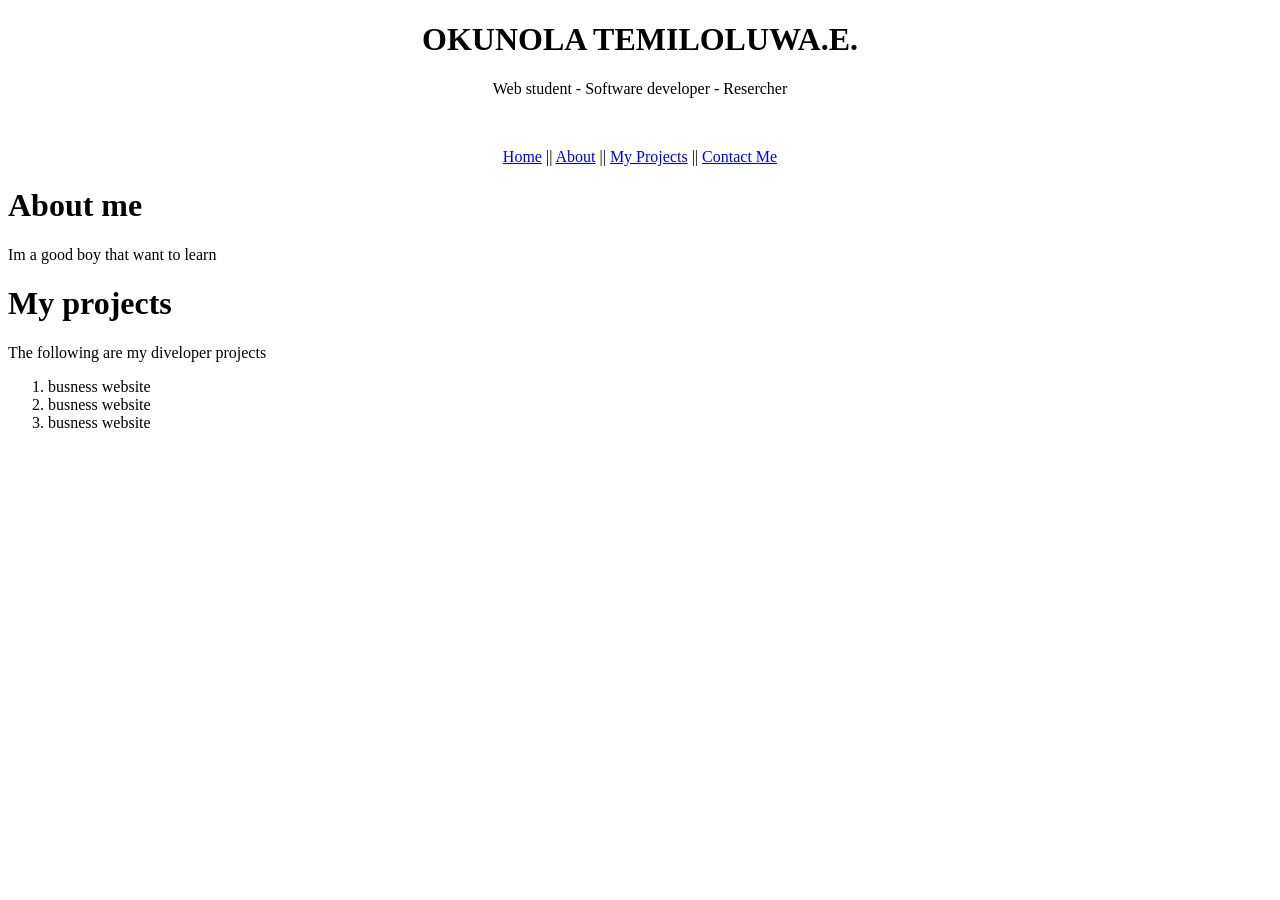
==== index.html @ 29b39a93 "Add files via upload" ====
<!DOCTYPE html>
<html lang="en">

<head>
    <meta charset="UTF-8">
    <meta name="viewport" content="width=device-width, initial-scale=1.0">
    <title>my profile</title>
</head>

<body>
    <div align="center" id="hearding">
        <h1>OKUNOLA TEMILOLUWA.E.</h1>
        <P>Web student - Software developer - Resercher</P>
    </div>


    <br>

    <div align="center" id="menu">
        <p>
            <a href="#">Home</a> || <a href="#about">About</a> ||
             <a href="#projects">My Projects</a> || <a href="./contact.html">Contact Me</a>
        </p>
    </div>

    <div align="left" id="About">
        <h1>About me</h1>
        <p>
            Im a good boy that want to learn
        </p>
    </div>
    <div align="left" id="projects">
        <h1>My projects </h1>
        <p>The following are my diveloper projects</p>
        <ol>
            <li>busness website </li>
            <li>busness website </li>
            <li>busness website </li>
        </ol>
    </div>
</body>

</html>
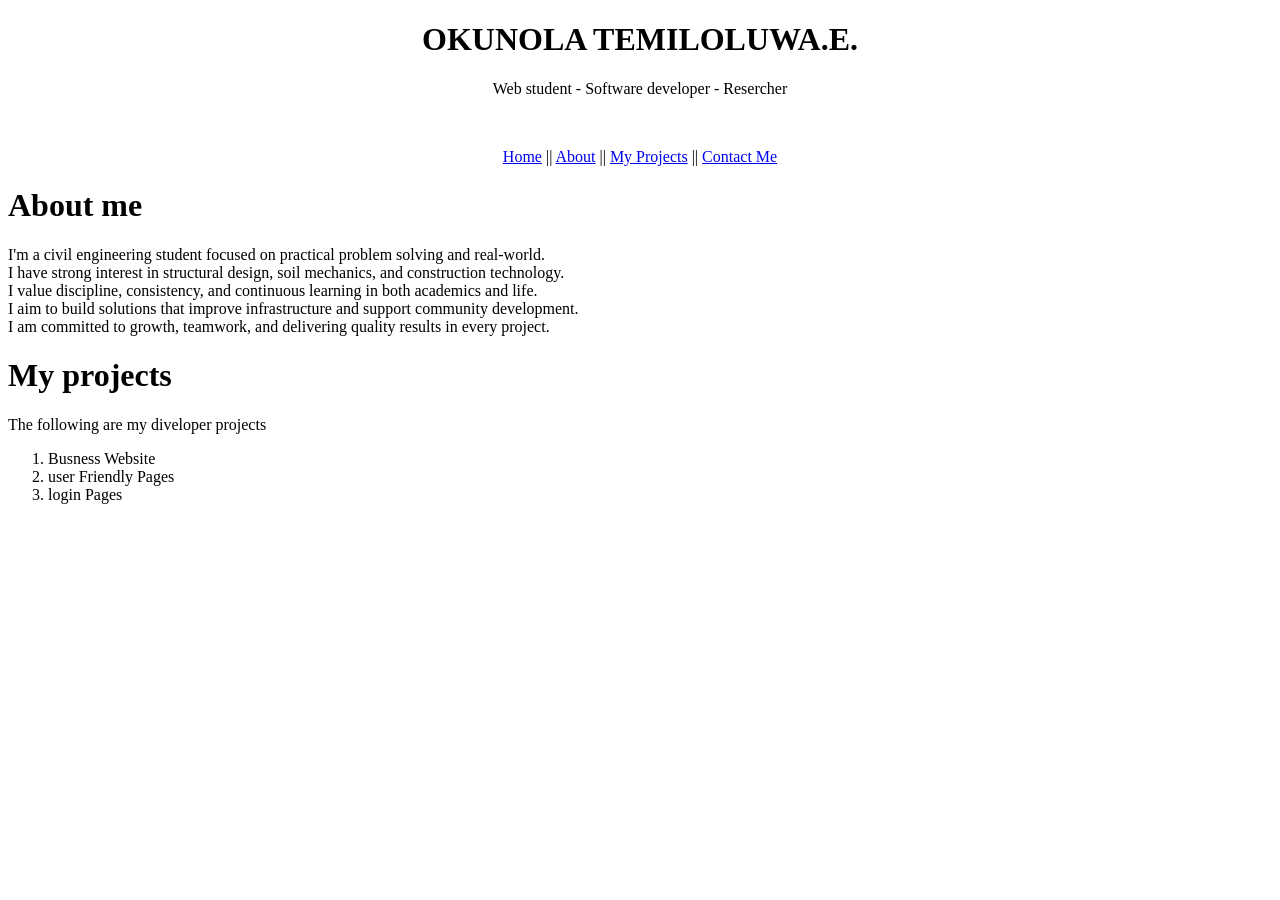
==== commit 6e14ef15: "Add files via upload" ====
--- a/index.html
+++ b/index.html
@@ -19,23 +19,28 @@
     <div align="center" id="menu">
         <p>
             <a href="#">Home</a> || <a href="#about">About</a> ||
-             <a href="#projects">My Projects</a> || <a href="./contact.html">Contact Me</a>
+            <a href="#projects">My Projects</a> || <a href="./contact.html">Contact Me</a>
         </p>
     </div>
 
     <div align="left" id="About">
         <h1>About me</h1>
         <p>
-            Im a good boy that want to learn
+            I'm a civil engineering student focused on practical problem solving and real-world. <br>
+            I have strong interest in structural design, soil mechanics, and construction technology. <br>
+            I value discipline, consistency, and continuous learning in both academics and life. <br>
+            I aim to build solutions that improve infrastructure and support community development. <br>
+            I am committed to growth, teamwork, and delivering quality results in every project. <br>
+
         </p>
     </div>
     <div align="left" id="projects">
         <h1>My projects </h1>
         <p>The following are my diveloper projects</p>
         <ol>
-            <li>busness website </li>
-            <li>busness website </li>
-            <li>busness website </li>
+            <li>Busness Website </li>
+            <li>user Friendly Pages</li>
+            <li>login Pages </li>
         </ol>
     </div>
 </body>
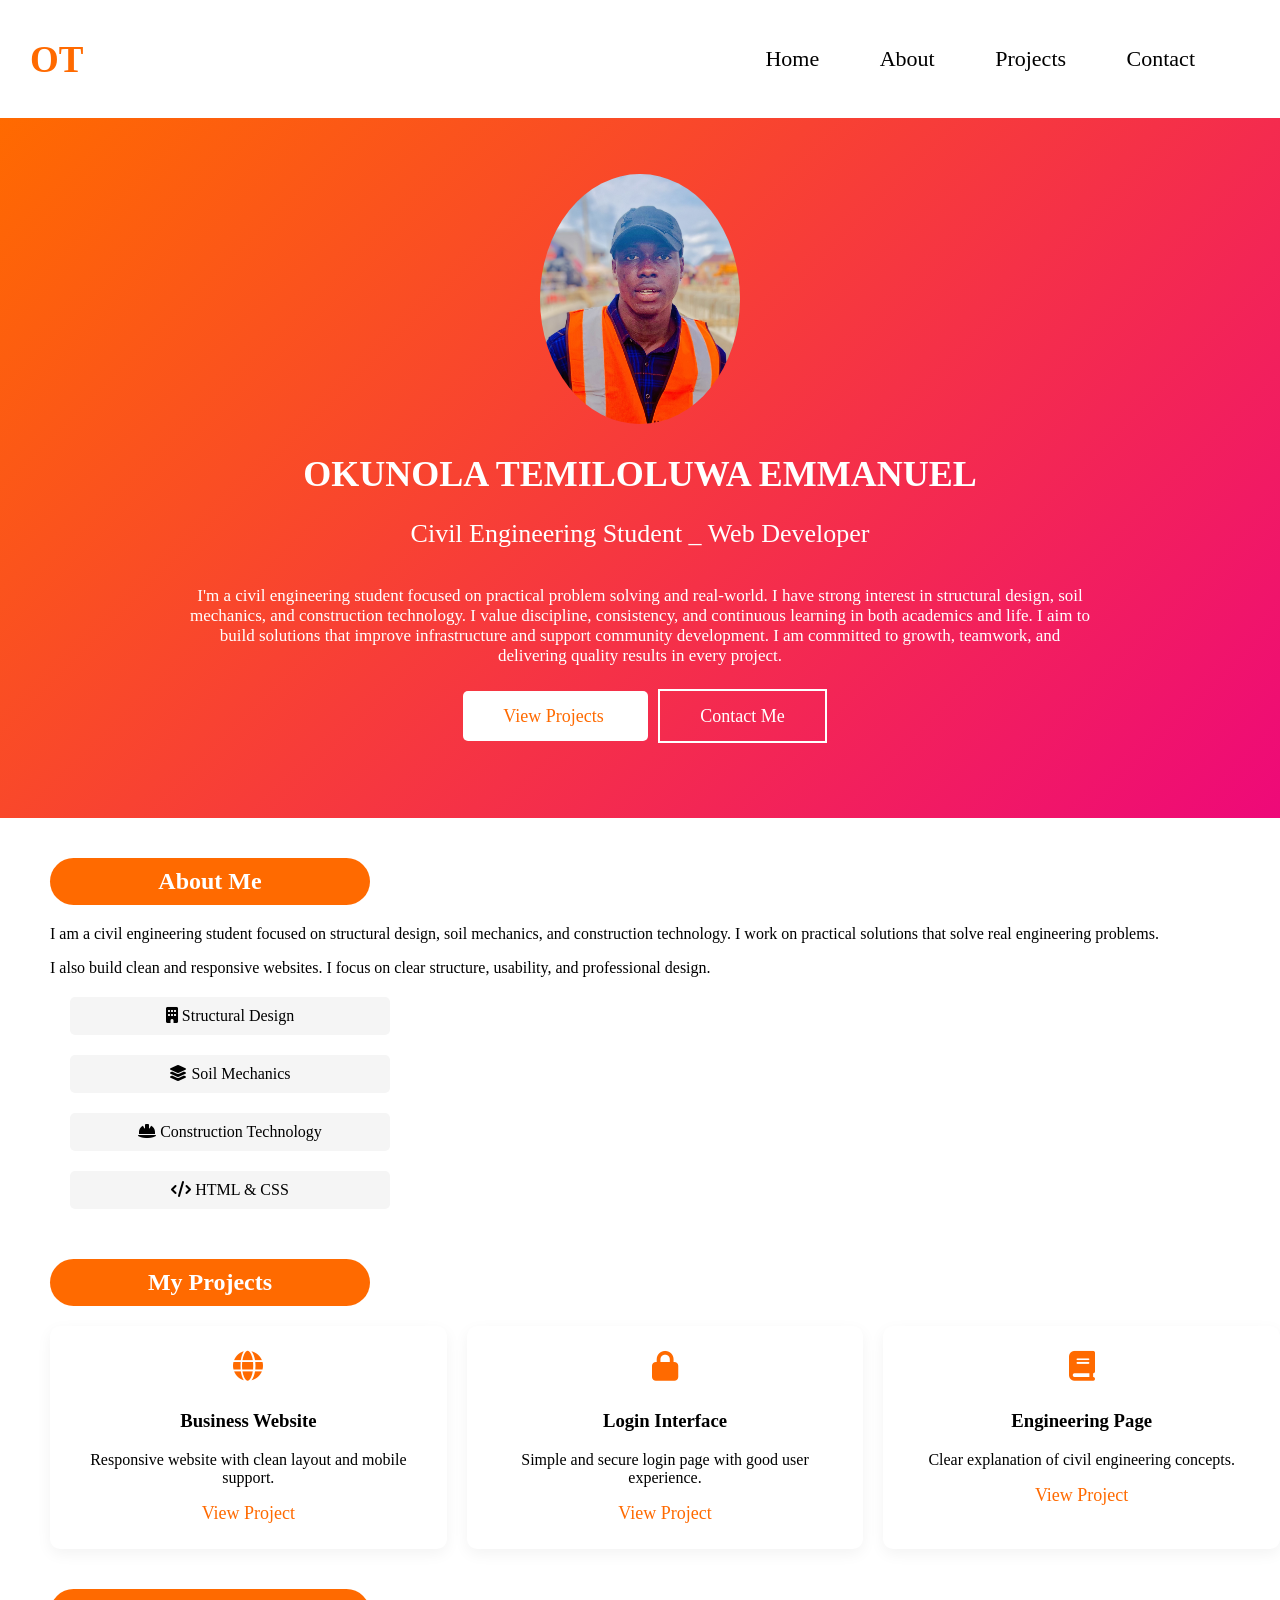
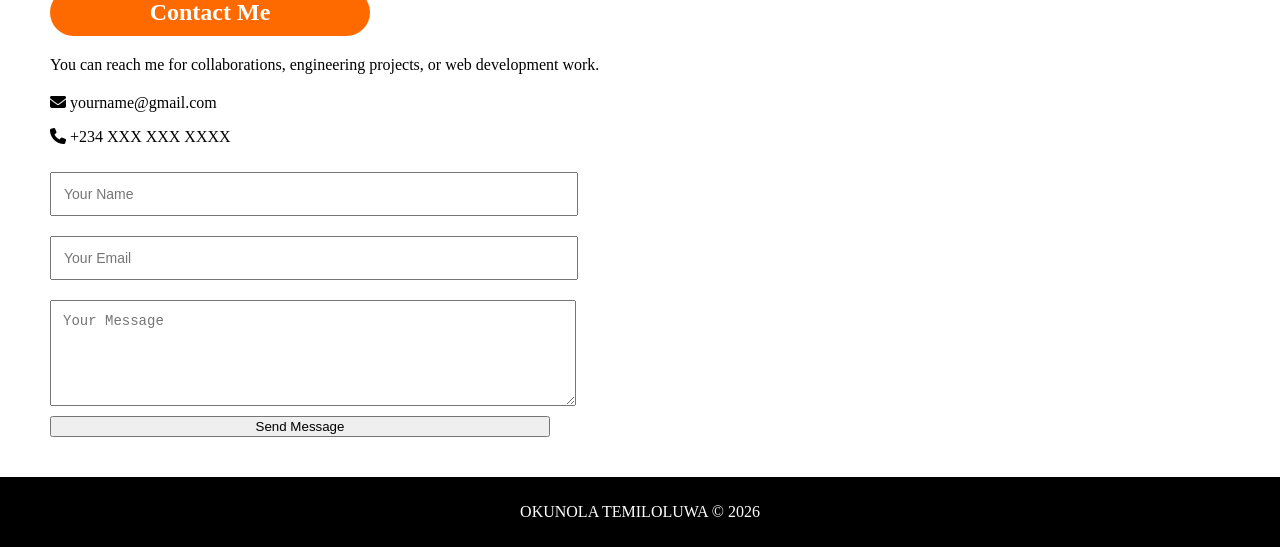
==== commit dd6ddfa9: "Add files via upload" ====
--- a/index.html
+++ b/index.html
@@ -4,45 +4,125 @@
 <head>
     <meta charset="UTF-8">
     <meta name="viewport" content="width=device-width, initial-scale=1.0">
-    <title>my profile</title>
+    <title>OKUNOLA .T. E. | PROFILE </title>
+
+    <link rel="stylesheet" href="https://cdnjs.cloudflare.com/ajax/libs/font-awesome/6.5.0/css/all.min.css">
+
+    <link rel="stylesheet" href="./style.css">
 </head>
 
 <body>
-    <div align="center" id="hearding">
-        <h1>OKUNOLA TEMILOLUWA.E.</h1>
-        <P>Web student - Software developer - Resercher</P>
-    </div>
+    <nav>
+        <h1 id="logo">OT</h1>
+        <div id="nav-links">
+            <a href="#home"> Home </a>
+            <a href="#about"> About </a>
+            <a href="#projects"> Projects </a>
+            <a href="#contact"> Contact </a>
+        </div>
+    </nav>
+
+    <header id="home">
+        <div id="home-content">
+            <img src="./tboy pic.jpg" height="200px" />
+            <h1> OKUNOLA TEMILOLUWA EMMANUEL </h1>
+            <p1> Civil Engineering Student _ Web Developer </p1>
+            <p id="home-sub">
+                I'm a civil engineering student focused on practical problem solving and real-world.
+                I have strong interest in structural design, soil mechanics, and construction technology.
+                I value discipline, consistency, and continuous learning in both academics and life.
+                I aim to build solutions that improve infrastructure and support community development.
+                I am committed to growth, teamwork, and delivering quality results in every project.
+            </p>
+
+            <div id="button">
+                <a href="#projects" id="btn"> View Projects </a>
+                <a href="#contact" id="btn-outline"> Contact Me </a>
+            </div>
+        </div>
+    </header>
+    <section id="about">
+        <div >
+            <h2> About Me </h2>
+            <div id="about-grid">
+                <p>
+                    I am a civil engineering student focused on structural design, soil mechanics, and construction
+                    technology. I work on practical solutions that solve real engineering problems.
+                </p>
+                <p>
+                    I also build clean and responsive websites. I focus on clear structure, usability, and professional
+                    design.
+                </p>
+            </div>
+
+            <div id="skills">
+                <p><i class="fa-solid fa-building"></i> Structural Design</p>
+                <p><i class="fa-solid fa-layer-group"></i> Soil Mechanics</p>
+                <p><i class="fa-solid fa-helmet-safety"></i> Construction Technology</p>
+                <p><i class="fa-solid fa-code"></i> HTML & CSS</p>
+            </div>
+
+        </div>
+    </section>
 
 
-    <br>
 
-    <div align="center" id="menu">
-        <p>
-            <a href="#">Home</a> || <a href="#about">About</a> ||
-            <a href="#projects">My Projects</a> || <a href="./contact.html">Contact Me</a>
+    <section id="projects">
+
+            <h2>My Projects</h2>
+
+            <div id="projects-text">
+
+            <div id="card">
+                <i class="fa-solid fa-globe"></i>
+                <h3>Business Website</h3>
+                <p>Responsive website with clean layout and mobile support.</p>
+                <a href="#" id="btn">View Project</a>
+            </div>
+
+            <div id="card">
+                <i class="fa-solid fa-lock"></i>
+                <h3>Login Interface</h3>
+                <p>Simple and secure login page with good user experience.</p>
+                <a href="#" id="btn">View Project</a>
+            </div>
+
+            <div id="card">
+                <i class="fa-solid fa-book"></i>
+                <h3>Engineering Page</h3>
+                <p>Clear explanation of civil engineering concepts.</p>
+                <a href="#" id="btn">View Project</a>
+            </div>
+
+        </div>
+
+    </section>
+
+    <section id="contact">
+        <h2>Contact Me</h2>
+
+        <p id="contact-text">
+            You can reach me for collaborations, engineering projects, or web development work.
         </p>
-    </div>
 
-    <div align="left" id="About">
-        <h1>About me</h1>
-        <p>
-            I'm a civil engineering student focused on practical problem solving and real-world. <br>
-            I have strong interest in structural design, soil mechanics, and construction technology. <br>
-            I value discipline, consistency, and continuous learning in both academics and life. <br>
-            I aim to build solutions that improve infrastructure and support community development. <br>
-            I am committed to growth, teamwork, and delivering quality results in every project. <br>
+        <div id="contact-info">
+            <p><i class="fa-solid fa-envelope"></i> yourname@gmail.com</p>
+            <p><i class="fa-solid fa-phone"></i> +234 XXX XXX XXXX</p>
+        </div>
 
-        </p>
-    </div>
-    <div align="left" id="projects">
-        <h1>My projects </h1>
-        <p>The following are my diveloper projects</p>
-        <ol>
-            <li>Busness Website </li>
-            <li>user Friendly Pages</li>
-            <li>login Pages </li>
-        </ol>
-    </div>
+        <form>
+            <input type="text" placeholder="Your Name" required>
+            <input type="email" placeholder="Your Email" required>
+            <textarea rows="5" placeholder="Your Message" required></textarea>
+            <button type="submit" class="btn">Send Message</button>
+        </form>
+
+    </section>
+
+    <footer>
+        <p>OKUNOLA TEMILOLUWA © 2026</p>
+    </footer>
+
 </body>
 
 </html>
--- a/style.css
+++ b/style.css
@@ -0,0 +1,206 @@
+body {
+    margin: 0;
+    font-family: Poopins', sans-serif;
+
+}
+
+html {
+    scroll-behavior: smooth;
+}
+
+nav {
+    align-items: center;
+    padding: 7px 30px;
+    background: white;
+    display: flex;
+    position: sticky;
+    justify-content: space-between;
+    top: 0;
+}
+
+#logo {
+    color: #ff6a00;
+    font-size: 37px;
+}
+
+#nav-links a {
+    text-decoration: none;
+    color: black;
+    padding-right: 55px;
+    font-size: 22px;
+}
+
+#nav-links a:hover {
+    color: #ff6a00;
+    text-decoration: underline;
+}
+
+#home {
+    height: 700px;
+    display: flex;
+    justify-content: center;
+    text-align: center;
+    color: white;
+    background: linear-gradient(135deg, #ff6a00, #ee0979);
+}
+
+#home img {
+    margin-top: 56px;
+    border-radius: 50%;
+    height: 250px;
+}
+
+#home-content {
+    max-width: 900px
+}
+
+#home-content h1 {
+    font-size: 36px;
+}
+
+#home-content p1 {
+    font-size: 26px;
+}
+
+#home-sub {
+    padding-top: 20px;
+    font-size: 17px;
+}
+
+#button {
+    margin-top: 40px;
+}
+
+#btn {
+    background: white;
+    color: #ff6a00;
+    padding: 15px 40px;
+    text-decoration: none;
+    margin: 10px;
+    border-radius: 5px;
+    font-size: large;
+}
+
+#btn-outline {
+    border: 2px solid white;
+    color: white;
+    padding: 15px 40px;
+    text-decoration: none;
+    font-size: large;
+}
+
+#about {
+    text-align: left;
+    padding-left: 50px;
+    margin-top: 40px;
+}
+
+#about h2 {
+    text-align: center;
+    background: #ff6a00;
+    color: white;
+    width: 300px;
+    border-radius: 50px;
+    padding: 10px;
+}
+
+#about-grid {
+    display: contents;
+    grid-template-columns: 6fr 1fr;
+    gap: 30px; 
+}
+
+#skills P {
+    background: #f5f5f5;
+    padding: 10px;
+    border-radius: 5px;
+    margin: 20px;
+    width: 300px;
+    text-align: center;
+}
+
+#projects {
+    text-align: left;
+    padding-left: 50px;
+    margin-top: 50px;
+}
+
+#projects h2 {
+    text-align: center;
+    background: #ff6a00;
+    color: white;
+    width: 300px;
+    border-radius: 50px;
+    padding: 10px;
+}
+
+#projects-text {
+    display: grid;
+    grid-template-columns: repeat(auto-fit, minmax(250px, 1fr));
+    gap: 20px;
+}
+
+#card {
+    padding: 25px;
+    background: white;
+    border-radius: 10px;
+    text-align: center;
+    transition: 0.3s;
+    box-shadow: 0 5px 15px rgba(0, 0, 0, 0.05);
+}
+
+#card i {
+    font-size: 30px;
+    color: #ff6a00;
+    margin-bottom: 10px;
+}
+
+#card:hover {
+    transform: translateY(-8px);
+    box-shadow: 0 10px 25px rgba(0, 0, 0, 0.1);
+}
+
+#contact {
+    text-align: left;
+    padding-left: 50px;
+    margin-top: 40px;
+}
+
+#contact h2 {
+    text-align: center;
+    background: #ff6a00;
+    color: white;
+    width: 300px;
+    border-radius: 50px;
+    padding: 10px;
+}
+
+#contact-text {
+    margin-bottom: 20px;
+}
+
+#contact-info {
+    margin: 5px 0;
+}
+
+form {
+    display: flex;
+    flex-direction: column;
+    width: 500px;
+}
+
+form input,
+form textarea {
+    margin: 10px 0;
+    padding: 12px;
+    font-size: 14px;
+    width: 500px;
+}
+
+footer {
+    text-align: center;
+    padding: 10px;
+    background: #000000;
+    color: white;
+    margin-top: 40px;
+}
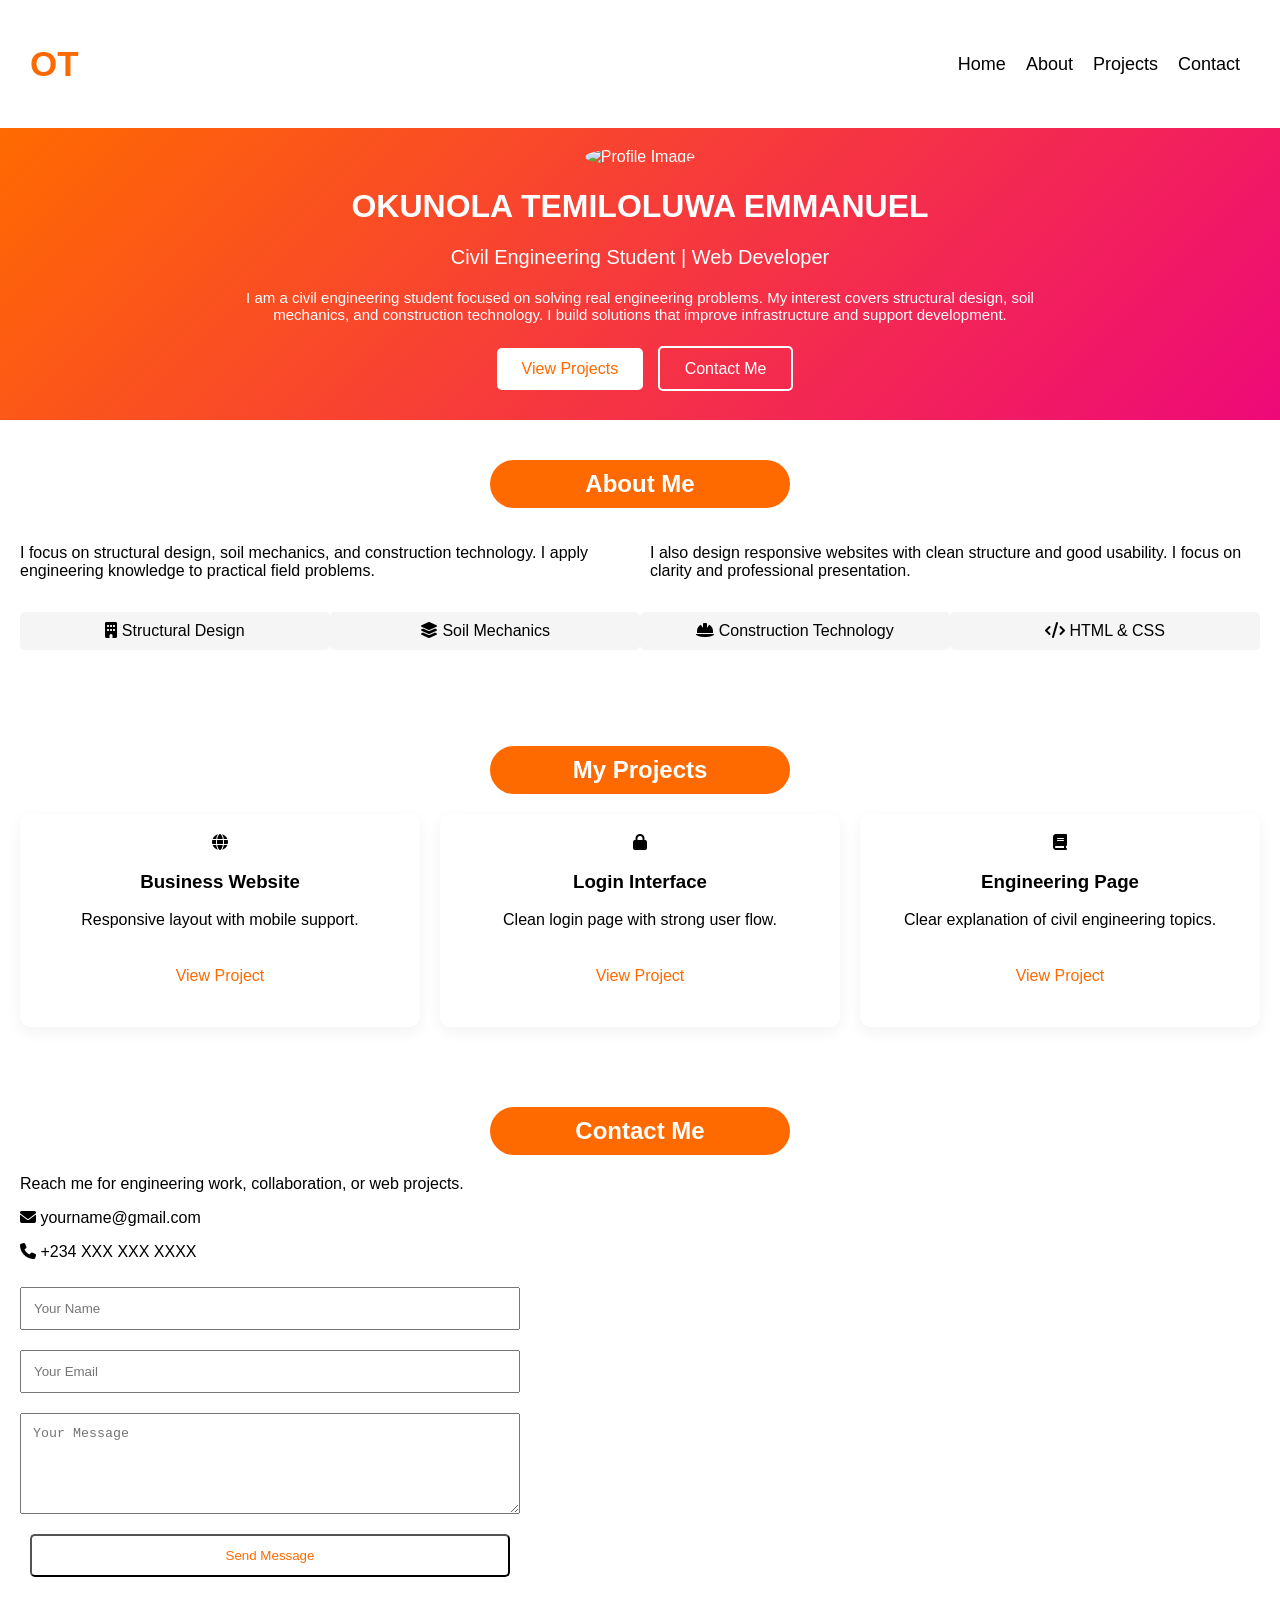
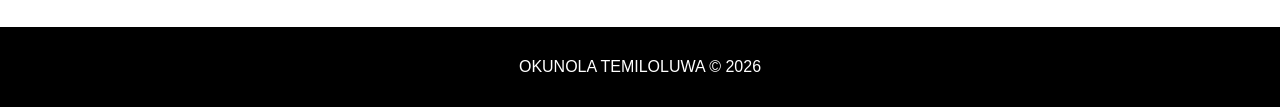
==== commit f36f3f73: "Add files via upload" ====
--- a/index.html
+++ b/index.html
@@ -4,105 +4,300 @@
 <head>
     <meta charset="UTF-8">
     <meta name="viewport" content="width=device-width, initial-scale=1.0">
-    <title>OKUNOLA .T. E. | PROFILE </title>
+    <title>OKUNOLA T. E. | PROFILE</title>
 
     <link rel="stylesheet" href="https://cdnjs.cloudflare.com/ajax/libs/font-awesome/6.5.0/css/all.min.css">
-
-    <link rel="stylesheet" href="./style.css">
 </head>
-
+<style>
+    * {
+    box-sizing: border-box;
+}
+
+body {
+    margin: 0;
+    font-family: 'Poppins', sans-serif;
+}
+
+html {
+    scroll-behavior: smooth;
+}
+
+nav {
+    display: flex;
+    justify-content: space-between;
+    align-items: center;
+    padding: 15px 30px;
+    background: white;
+    position: sticky;
+    top: 0;
+    flex-wrap: wrap;
+}
+
+#nav-links {
+    display: flex;
+    flex-wrap: wrap;
+}
+
+#nav-links a {
+    text-decoration: none;
+    color: black;
+    margin: 10px;
+    font-size: 18px;
+}
+
+#nav-links a:hover {
+    color: #ff6a00;
+    text-decoration: underline;
+}
+
+#logo {
+    color: #ff6a00;
+    font-size: 35px;
+}
+
+#home {
+    min-height: 100px;
+    display: flex;
+    justify-content: center;
+    align-items: center;
+    text-align: center;
+    color: white;
+    padding: 20px;
+    background: linear-gradient(135deg, #ff6a00, #ee0979);
+}
+
+#home img {
+    border-radius: 50%;
+    width: 180px;
+    height: 180px;
+}
+
+#home-content {
+    max-width: 800px;
+}
+
+.intro {
+    font-size: 20px;
+}
+
+#home-sub {
+    font-size: 15px;
+    margin-top: 15px;
+}
+
+.btn {
+    background: white;
+    color: #ff6a00;
+    padding: 12px 25px;
+    text-decoration: none;
+    margin: 10px;
+    border-radius: 5px;
+    display: inline-block;
+}
+
+.btn-outline {
+    border: 2px solid white;
+    color: white;
+    padding: 12px 25px;
+    text-decoration: none;
+    border-radius: 5px;
+}
+
+section {
+    padding: 40px 20px;
+}
+
+h2 {
+    text-align: center;
+    background: #ff6a00;
+    color: white;
+    max-width: 300px;
+    margin: 0 auto 20px;
+    border-radius: 50px;
+    padding: 10px;
+}
+
+#about-grid {
+    display: grid;
+    grid-template-columns: 1fr 1fr;
+    gap: 20px;
+}
+
+#skills {
+    display: grid;
+    grid-template-columns: repeat(auto-fit, minmax(200px, 1fr));
+}
+
+#skills p {
+    background: #f5f5f5;
+    padding: 10px;
+    border-radius: 5px;
+    text-align: center;
+}
+
+#projects-text {
+    display: grid;
+    grid-template-columns: repeat(auto-fit, minmax(250px, 1fr));
+    gap: 20px;
+}
+
+.card {
+    padding: 20px;
+    background: white;
+    border-radius: 10px;
+    text-align: center;
+    transition: 0.3s;
+    box-shadow: 0 5px 15px rgba(0, 0, 0, 0.05);
+}
+
+.card:hover {
+    transform: translateY(-5px);
+}
+
+form {
+    display: flex;
+    flex-direction: column;
+    max-width: 500px;
+    width: 100%;
+}
+
+form input,
+form textarea {
+    margin: 10px 0;
+    padding: 12px;
+    width: 100%;
+}
+
+footer {
+    text-align: center;
+    padding: 15px;
+    background: black;
+    color: white;
+}
+
+@media (max-width: 768px) {
+
+    #about-grid {
+        grid-template-columns: 1fr;
+    }
+
+    nav {
+        flex-direction: column;
+        align-items: flex-start;
+    }
+
+    #nav-links {
+        flex-direction: column;
+        width: 100%;
+    }
+
+    #nav-links a {
+        margin: 5px 0;
+    }
+
+    #home img {
+        width: 140px;
+        height: 140px;
+    }
+
+    .intro {
+        font-size: 16px;
+    }
+}
+</style>
 <body>
+
     <nav>
         <h1 id="logo">OT</h1>
+
         <div id="nav-links">
-            <a href="#home"> Home </a>
-            <a href="#about"> About </a>
-            <a href="#projects"> Projects </a>
-            <a href="#contact"> Contact </a>
+            <a href="#home">Home</a>
+            <a href="#about">About</a>
+            <a href="#projects">Projects</a>
+            <a href="#contact">Contact</a>
         </div>
     </nav>
 
     <header id="home">
         <div id="home-content">
-            <img src="./tboy pic.jpg" height="200px" />
-            <h1> OKUNOLA TEMILOLUWA EMMANUEL </h1>
-            <p1> Civil Engineering Student _ Web Developer </p1>
+
+            <img src="./tboy pic.jpg" alt="Profile Image">
+
+            <h1>OKUNOLA TEMILOLUWA EMMANUEL</h1>
+
+            <p class="intro">Civil Engineering Student | Web Developer</p>
+
             <p id="home-sub">
-                I'm a civil engineering student focused on practical problem solving and real-world.
-                I have strong interest in structural design, soil mechanics, and construction technology.
-                I value discipline, consistency, and continuous learning in both academics and life.
-                I aim to build solutions that improve infrastructure and support community development.
-                I am committed to growth, teamwork, and delivering quality results in every project.
+                I am a civil engineering student focused on solving real engineering problems.
+                My interest covers structural design, soil mechanics, and construction technology.
+                I build solutions that improve infrastructure and support development.
             </p>
 
             <div id="button">
-                <a href="#projects" id="btn"> View Projects </a>
-                <a href="#contact" id="btn-outline"> Contact Me </a>
+                <a href="#projects" class="btn">View Projects</a>
+                <a href="#contact" class="btn-outline">Contact Me</a>
             </div>
+
         </div>
     </header>
+
     <section id="about">
-        <div >
-            <h2> About Me </h2>
-            <div id="about-grid">
-                <p>
-                    I am a civil engineering student focused on structural design, soil mechanics, and construction
-                    technology. I work on practical solutions that solve real engineering problems.
-                </p>
-                <p>
-                    I also build clean and responsive websites. I focus on clear structure, usability, and professional
-                    design.
-                </p>
-            </div>
-
-            <div id="skills">
-                <p><i class="fa-solid fa-building"></i> Structural Design</p>
-                <p><i class="fa-solid fa-layer-group"></i> Soil Mechanics</p>
-                <p><i class="fa-solid fa-helmet-safety"></i> Construction Technology</p>
-                <p><i class="fa-solid fa-code"></i> HTML & CSS</p>
-            </div>
-
+        <h2>About Me</h2>
+
+        <div id="about-grid">
+            <p>
+                I focus on structural design, soil mechanics, and construction technology.
+                I apply engineering knowledge to practical field problems.
+            </p>
+
+            <p>
+                I also design responsive websites with clean structure and good usability.
+                I focus on clarity and professional presentation.
+            </p>
+        </div>
+
+        <div id="skills">
+            <p><i class="fa-solid fa-building"></i> Structural Design</p>
+            <p><i class="fa-solid fa-layer-group"></i> Soil Mechanics</p>
+            <p><i class="fa-solid fa-helmet-safety"></i> Construction Technology</p>
+            <p><i class="fa-solid fa-code"></i> HTML & CSS</p>
         </div>
     </section>
 
-
-
     <section id="projects">
-
-            <h2>My Projects</h2>
-
-            <div id="projects-text">
-
-            <div id="card">
+        <h2>My Projects</h2>
+
+        <div id="projects-text">
+
+            <div class="card">
                 <i class="fa-solid fa-globe"></i>
                 <h3>Business Website</h3>
-                <p>Responsive website with clean layout and mobile support.</p>
-                <a href="#" id="btn">View Project</a>
+                <p>Responsive layout with mobile support.</p>
+                <a href="#" class="btn">View Project</a>
             </div>
 
-            <div id="card">
+            <div class="card">
                 <i class="fa-solid fa-lock"></i>
                 <h3>Login Interface</h3>
-                <p>Simple and secure login page with good user experience.</p>
-                <a href="#" id="btn">View Project</a>
+                <p>Clean login page with strong user flow.</p>
+                <a href="#" class="btn">View Project</a>
             </div>
 
-            <div id="card">
+            <div class="card">
                 <i class="fa-solid fa-book"></i>
                 <h3>Engineering Page</h3>
-                <p>Clear explanation of civil engineering concepts.</p>
-                <a href="#" id="btn">View Project</a>
+                <p>Clear explanation of civil engineering topics.</p>
+                <a href="#" class="btn">View Project</a>
             </div>
 
         </div>
-
     </section>
 
     <section id="contact">
         <h2>Contact Me</h2>
 
         <p id="contact-text">
-            You can reach me for collaborations, engineering projects, or web development work.
+            Reach me for engineering work, collaboration, or web projects.
         </p>
 
         <div id="contact-info">
@@ -116,7 +311,6 @@
             <textarea rows="5" placeholder="Your Message" required></textarea>
             <button type="submit" class="btn">Send Message</button>
         </form>
-
     </section>
 
     <footer>
